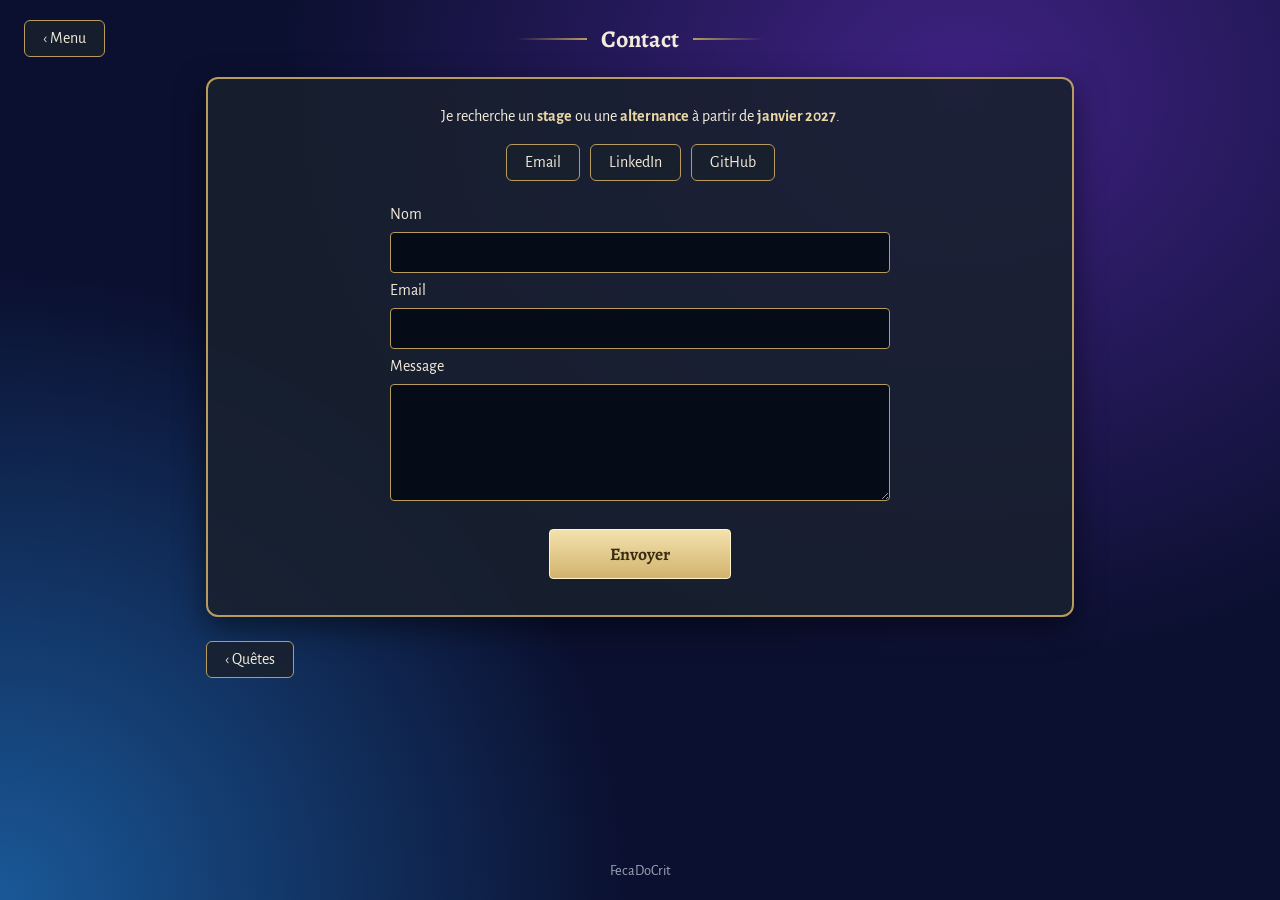
==== contact.html @ dfda70eb "feat: passage du site en version multi-pages Écran titre avec bouton Jouer, écran de sélection des r" ====
<!DOCTYPE html>
<html lang="fr">
<head>
  <meta charset="UTF-8">
  <meta name="viewport" content="width=device-width, initial-scale=1.0">
  <meta name="description" content="Contacter Chamsdine Koudri pour un stage ou une alternance à partir de janvier 2027.">
  <title>Contact - Chamsdine Koudri</title>
  <link rel="stylesheet" href="css/style.css">
</head>
<body>

  <!-- ===== BARRE DU HAUT : retour au menu + titre de la page ===== -->
  <header class="barre-haut">
    <a href="menu.html" class="retour" aria-label="Retour au menu">‹ <span>Menu</span></a>
    <h1 class="titre-ecran">Contact</h1>
  </header>

  <main>

    <!-- ===== CONTACT ===== -->
    <section class="panneau contact">
      <p>Je recherche un <strong>stage</strong> ou une <strong>alternance</strong> à partir de <strong>janvier 2027</strong>.</p>

      <div class="liens">
        <a href="mailto:chamsdine.koudri@epitech.eu">Email</a>
        <a href="https://www.linkedin.com/in/chamsdine-koudri/" target="_blank" rel="noopener">LinkedIn</a>
        <a href="https://github.com/Chamskdrr" target="_blank" rel="noopener">GitHub</a>
      </div>

      <form id="formulaire">
        <label for="nom">Nom</label>
        <input type="text" id="nom" name="nom" required>

        <label for="email">Email</label>
        <input type="email" id="email" name="email" required>

        <label for="message">Message</label>
        <textarea id="message" name="message" rows="5" required></textarea>

        <button type="submit" class="bouton">Envoyer</button>
        <p id="confirmation"></p>
      </form>
    </section>

    <!-- ===== PAGE PRÉCÉDENTE ===== -->
    <nav class="navigation-bas" aria-label="Pages voisines">
      <a href="quetes.html">‹ Quêtes</a>
      <span></span>
    </nav>

  </main>

  <footer>
    <p>FecaDoCrit</p>
  </footer>

  <!-- Le script ne sert que sur cette page : il gère le formulaire -->
  <script src="js/script.js"></script>
</body>
</html>
---- css/style.css ----
/* ===== POLICE ===== */
@import url("https://fonts.googleapis.com/css2?family=Alegreya:wght@500;700&family=Alegreya+Sans:wght@400;700&display=swap");

/* ===== COULEURS ===== */
:root {
  --accent: #4fe3d0;      /* turquoise */
  --halo: #d4ff6e;        /* halo vert-jaune */
  --or: #e9d7a4;
  --or-fonce: #b89b5e;
  --panneau: rgba(24, 32, 46, 0.88);
  --carte: #0f1a2b;       /* fond des cartes */
  --texte: #f3ecdc;
  --texte-doux: #9aa6b8;
}

/* ===== BASE (commune à toutes les pages) ===== */
* {
  box-sizing: border-box;
  margin: 0;
  padding: 0;
}

body {
  font-family: "Alegreya Sans", Arial, sans-serif;
  color: var(--texte);
  background:
    radial-gradient(ellipse at 75% 10%, rgba(140, 60, 255, 0.4), transparent 50%),
    radial-gradient(circle at 0% 100%, rgba(40, 160, 255, 0.5), transparent 40%),
    #0b1030;
  background-attachment: fixed;
  min-height: 100vh;
  display: flex;
  flex-direction: column;   /* barre du haut, contenu, pied de page empilés */
}

h1, h2, summary, .bouton, .destination-nom, .vitrine-nom {
  font-family: "Alegreya", Georgia, serif;
}

main {
  flex: 1;                  /* prend la place restante : le pied de page reste en bas */
  width: 100%;
  max-width: 900px;
  margin: 0 auto;
  padding: 0 16px;
  animation: apparaitre 0.5s ease-out;
}

/* Chaque page apparaît en douceur quand on arrive dessus */
@keyframes apparaitre {
  from { opacity: 0; transform: translateY(15px); }
}

/* ===== STYLES RÉUTILISÉS (écrits une seule fois) ===== */

/* Le cadre du contenu de chaque page */
.panneau {
  background: var(--panneau);
  border: 2px solid var(--or-fonce);
  border-radius: 12px;
  padding: 28px;
  margin-bottom: 24px;
  box-shadow: 0 10px 30px rgba(0, 0, 0, 0.5);
}

/* Les cartes sombres : lignes du menu, compétences, quêtes */
.destination,
.competence,
.quete {
  padding: 14px;
  background: var(--carte);
  border: 1px solid var(--or-fonce);
  border-radius: 8px;
  transition: transform 0.3s, background 0.3s, border-color 0.3s, box-shadow 0.3s;
}

/* Les liens encadrés : retour, contact, page suivante */
.retour,
.liens a,
.navigation-bas a {
  padding: 8px 18px;
  color: var(--texte);
  text-decoration: none;
  background: var(--panneau);
  border: 1px solid var(--or-fonce);
  border-radius: 6px;
  transition: border-color 0.3s, box-shadow 0.3s;
}

/* La lueur turquoise : au survol, ou quand on écrit dans un champ */
.retour:hover,
.liens a:hover,
.navigation-bas a:hover,
.competence:hover,
input:focus,
textarea:focus {
  border-color: var(--accent);
  box-shadow: 0 0 12px var(--accent);
}

.vitrine,
.aide,
.contact > p {
  text-align: center;
}

/* ===== BARRE DU HAUT (retour + titre de la page) ===== */
.barre-haut {
  display: grid;
  grid-template-columns: 1fr auto 1fr;   /* le titre reste centré */
  align-items: center;
  padding: 20px 24px;
}

.retour {
  justify-self: start;
}

.titre-ecran {
  display: flex;
  align-items: center;
  gap: 14px;
  font-size: 1.5rem;
  text-align: center;
}

/* Les lignes dorées de chaque côté du titre */
.titre-ecran::before,
.titre-ecran::after {
  content: "";
  width: 70px;
  height: 2px;
  background: linear-gradient(90deg, transparent, var(--or-fonce));
}

.titre-ecran::after {
  transform: scaleX(-1);
}

/* ===== ÉCRAN TITRE (index.html) ===== */
.accueil {
  display: flex;
  flex-direction: column;
  align-items: center;
  justify-content: center;   /* centré verticalement dans l'écran */
  text-align: center;
  padding-block: 30px;       /* 30 px en haut et en bas */
}

.accueil-image {
  width: min(100%, 240px);
  filter: drop-shadow(0 0 12px var(--halo)) drop-shadow(0 0 30px var(--halo));
  animation: flotter 4s ease-in-out infinite;
}

/* Le personnage monte et descend doucement */
@keyframes flotter {
  50% { transform: translateY(-10px); }
}

.accueil h1 {
  font-size: 2.4rem;
  text-shadow: 0 0 15px var(--accent);
}

.classe {
  font-size: 1.1rem;
  margin: 6px 0;
}

.classe span {
  color: #f2c94c;
  font-weight: 700;
}

.statut {
  margin-top: 12px;
}

.statut::before {
  content: "● ";
  color: #3ddc84;
}

/* Bouton doré */
.bouton {
  display: inline-block;
  margin-top: 20px;
  padding: 12px 60px;
  font-size: 1.1rem;
  font-weight: 700;
  color: #3a2c10;
  text-decoration: none;
  background: linear-gradient(#f3e2ad, #d2b36d);
  border: 1px solid #fff4cc;
  border-radius: 4px;
  cursor: pointer;
  transition: transform 0.2s, box-shadow 0.2s;
}

.bouton:hover {
  transform: translateY(-3px);
  box-shadow: 0 0 20px rgba(243, 226, 173, 0.6);
}

/* Le bouton "Jouer" est plus gros et sa lueur bat doucement pour attirer le clic */
.bouton-jouer {
  margin-top: 28px;
  padding: 14px 90px;
  font-size: 1.4rem;
  animation: pulser 2s ease-in-out infinite;
}

@keyframes pulser {
  50% { box-shadow: 0 0 28px rgba(243, 226, 173, 0.8); }
}

/* ===== ÉCRAN DE SÉLECTION (menu.html) ===== */
.selection {
  display: grid;
  grid-template-columns: minmax(0, 420px) 1fr;   /* la liste à gauche, le personnage à droite */
  align-items: center;
  gap: 40px;
  padding-bottom: 30px;
}

/* La liste est un panneau plus compact */
.liste-destinations {
  display: flex;
  flex-direction: column;
  gap: 8px;
  padding: 16px;
  margin-bottom: 0;
}

.liste-entete {
  text-align: center;
  font-weight: 700;
  padding-bottom: 10px;
  border-bottom: 1px solid var(--or-fonce);
}

/* Une ligne de la liste = un lien vers une page */
.destination {
  display: flex;
  align-items: center;
  gap: 14px;
  color: var(--texte);
  text-decoration: none;
}

/* Au survol (ou au clavier), la ligne devient dorée et avance */
.destination:hover,
.destination:focus-visible {
  color: #2b2210;
  background: linear-gradient(#e6d197, #c5a866);
  transform: translateX(6px);
}

.destination-icone {
  font-size: 1.6rem;
}

.destination-nom {
  display: block;
  font-size: 1.15rem;
  font-weight: 700;
}

.destination-infos {
  display: block;
  font-size: 0.85rem;
  opacity: 0.7;              /* plus discret, quelle que soit la couleur du texte */
}

.vitrine-nom {
  margin-top: 6px;
  font-size: 1.4rem;
  font-weight: 700;
}

/* ===== PERSONNAGE ===== */
.personnage {
  display: flex;
  align-items: center;
  gap: 28px;
}

.portrait {
  width: 200px;
  border: 3px solid var(--or);
  border-radius: 12px;
  box-shadow: 0 0 20px var(--accent);
  transition: transform 0.3s;
}

.portrait:hover {
  transform: scale(1.05) rotate(-2deg);
}

.infos {
  list-style: none;
  margin-top: 14px;
  line-height: 1.8;
}

.infos strong,
.contact strong {
  color: var(--or);
}

/* ===== COMPÉTENCES ===== */
.aide {
  color: var(--texte-doux);
  margin-bottom: 20px;
}

.grille {
  display: grid;
  grid-template-columns: repeat(auto-fit, minmax(220px, 1fr));
  gap: 16px;
}

.competence:hover {
  transform: translateY(-5px);
}

.competence h2 {
  font-size: 1.15rem;
}

.barre {
  height: 12px;
  margin: 10px 0 6px;
  background: #060b18;
  border-radius: 6px;
  overflow: hidden;
}

/* La jauge : se remplit à l'arrivée sur la page, et ses rayures défilent */
.jauge {
  height: 100%;
  background-color: var(--accent);
  background-image: linear-gradient(-45deg,
    rgba(255, 255, 255, 0.35) 25%, transparent 25%,
    transparent 50%, rgba(255, 255, 255, 0.35) 50%,
    rgba(255, 255, 255, 0.35) 75%, transparent 75%);
  background-size: 20px 20px;
  animation: remplir 1.5s ease-out, progresser 1s linear infinite;
}

/* Largeur de chaque jauge */
.niveau-15 { width: 15%; }
.niveau-40 { width: 40%; }
.niveau-50 { width: 50%; }
.niveau-60 { width: 60%; }
.niveau-70 { width: 70%; }

@keyframes remplir {
  from { width: 0; }
}

@keyframes progresser {
  to { background-position: 20px 0; }
}

.etat {
  font-size: 0.85rem;
  text-align: right;
  color: var(--accent);
}

/* ===== QUÊTES ===== */
.quete + .quete {
  margin-top: 12px;          /* espace seulement ENTRE deux quêtes */
}

.quete:hover,
.quete[open] {
  border-color: var(--accent);
}

.quete summary {
  cursor: pointer;
  font-size: 1.1rem;
  font-weight: 700;
}

.quete .type {
  margin-left: 8px;
  font-family: "Alegreya Sans", Arial, sans-serif;
  font-size: 0.85rem;
  font-weight: 400;
  color: var(--or-fonce);
}

.quete p {
  margin-top: 10px;
  color: var(--texte-doux);
}

.quete a {
  color: var(--accent);
}

.verrouillee {
  border-style: dashed;
  opacity: 0.6;
}

/* ===== CONTACT ===== */
.liens {
  display: flex;
  justify-content: center;
  flex-wrap: wrap;
  gap: 10px;
  margin: 18px 0 24px;
}

form {
  display: flex;
  flex-direction: column;
  gap: 8px;
  max-width: 500px;
  margin: 0 auto;
}

input,
textarea {
  font-family: inherit;
  font-size: 1rem;
  padding: 10px;
  color: var(--texte);
  background: #060b18;
  border: 1px solid var(--or-fonce);
  border-radius: 4px;
  outline: none;             /* remplacé par la lueur turquoise au focus */
}

form .bouton {
  align-self: center;
}

#confirmation {
  text-align: center;
  color: var(--accent);
}

/* ===== NAVIGATION DU BAS ET PIED DE PAGE ===== */
.navigation-bas {
  display: flex;
  justify-content: space-between;
  gap: 10px;
  margin-bottom: 30px;
}

footer {
  text-align: center;
  padding: 20px;
  color: var(--texte-doux);
  font-size: 0.9rem;
}

/* ===== RESPONSIVE (téléphone) ===== */
@media (max-width: 700px) {
  .barre-haut {
    padding: 14px 16px;
  }

  .titre-ecran {
    font-size: 1.15rem;
  }

  /* Plus de place : on enlève les lignes dorées et le mot à côté de la flèche */
  .titre-ecran::before,
  .titre-ecran::after,
  .retour span {
    display: none;
  }

  .accueil h1 {
    font-size: 1.8rem;
  }

  .bouton-jouer {
    padding: 14px 60px;
  }

  /* La liste passe au-dessus du personnage */
  .selection {
    grid-template-columns: 1fr;
    gap: 24px;
  }

  .vitrine .accueil-image {
    width: 170px;
  }

  .personnage {
    flex-direction: column;
    text-align: center;
  }

  .panneau {
    padding: 20px;
  }
}

/* ===== ACCESSIBILITÉ : pas d'animations si le visiteur les a désactivées ===== */
@media (prefers-reduced-motion: reduce) {
  * {
    animation: none !important;
    transition: none !important;
  }
}
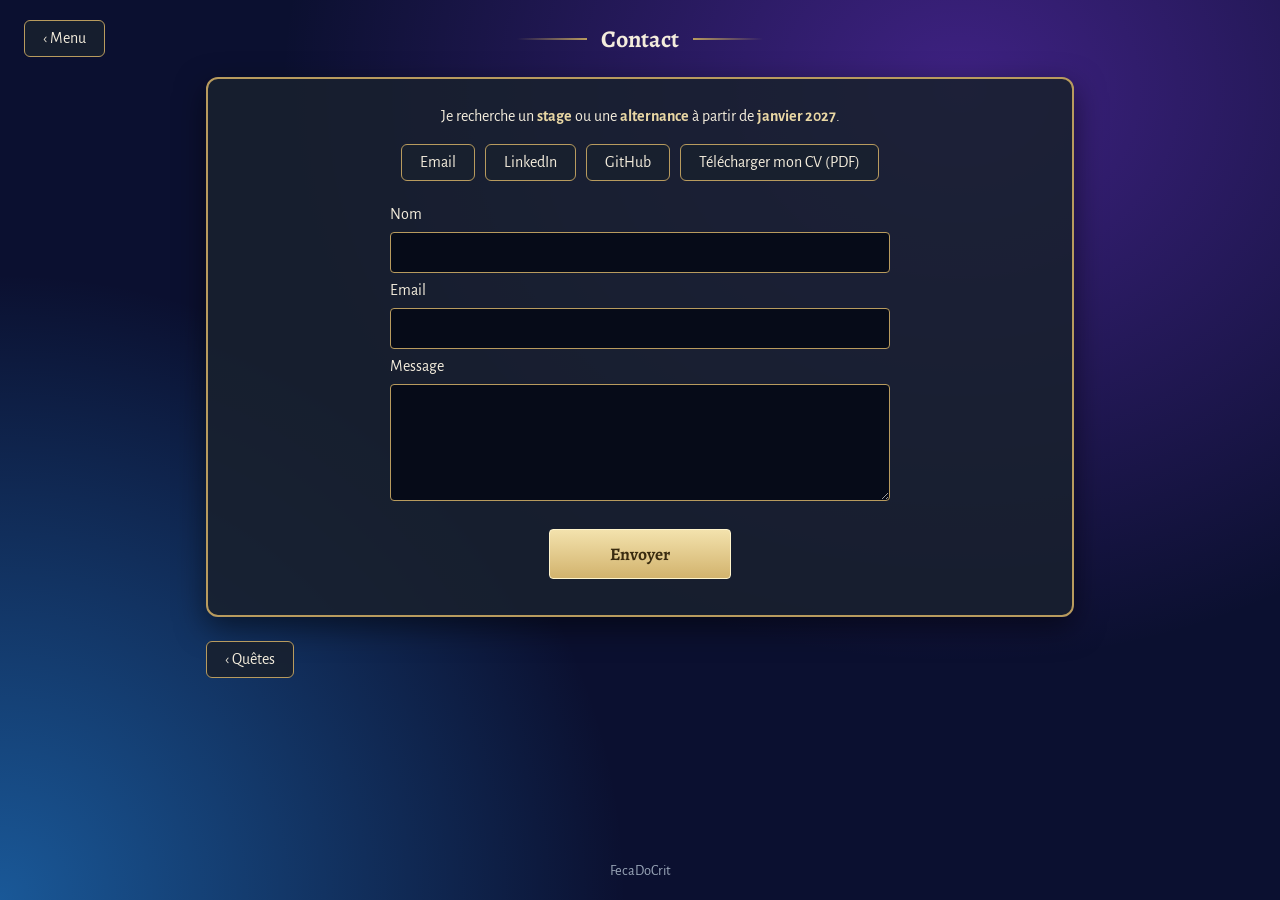
==== commit 26b6218f: "feat: accroche, CV téléchargeable et README Ajoute une phrase d'accroche sur l'écran titre, un lien " ====
--- a/contact.html
+++ b/contact.html
@@ -25,6 +25,7 @@
         <a href="mailto:chamsdine.koudri@epitech.eu">Email</a>
         <a href="https://www.linkedin.com/in/chamsdine-koudri/" target="_blank" rel="noopener">LinkedIn</a>
         <a href="https://github.com/Chamskdrr" target="_blank" rel="noopener">GitHub</a>
+        <a href="assets/CV_Chamsdine_Koudri.pdf" download>Télécharger mon CV (PDF)</a>
       </div>
 
       <form id="formulaire">
--- a/css/style.css
+++ b/css/style.css
@@ -171,6 +171,13 @@
 .classe span {
   color: #f2c94c;
   font-weight: 700;
+}
+
+.accroche {
+  margin: 8px 0;
+  font-size: 1.15rem;
+  font-style: italic;
+  color: var(--or);
 }
 
 .statut {
